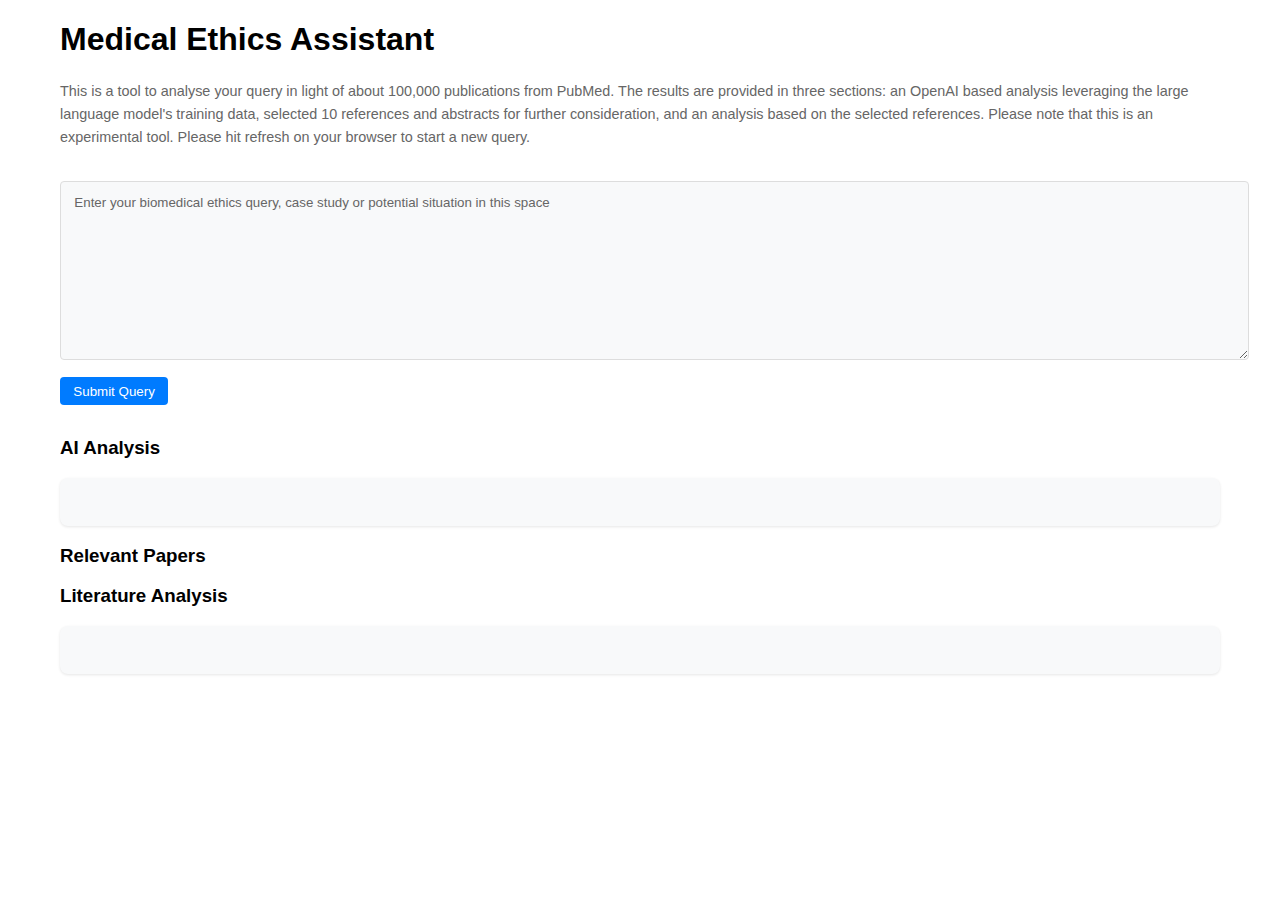
==== static/index.html @ f34444de "Initial commit" ====
<!DOCTYPE html>
<html>
<head>
    <title>Medical Ethics Assistant</title>
    <style>
    * {
        font-family: -apple-system, BlinkMacSystemFont, "Segoe UI", Roboto, Helvetica, Arial, sans-serif;
    }

    .container {
        max-width: 1200px;
        margin: 0 auto;
        padding: 0 20px;
        width: 100%;
        box-sizing: border-box;
    }

    .description {
        font-size: 0.9em;
        color: #666;
        margin: 1em 0 2em 0;
        line-height: 1.6;
    }

    .query-section {
        margin: 2em 0;
    }

    textarea {
        width: 100%;
        min-height: 150px;
        padding: 1em;
        margin-bottom: 1em;
        border: 1px solid #ddd;
        border-radius: 4px;
        background-color: #f8f9fa;
        font-family: inherit;
    }

    textarea::placeholder {
        color: #666;
    }

    button {
        padding: 0.5em 1em;
        background: #007bff;
        color: white;
        border: none;
        border-radius: 4px;
        cursor: pointer;
        font-family: inherit;
    }

    /* Analysis sections */
    .analysis-section {
        margin: 1em 0;
        padding: 1.5em;
        background: #f8f9fa;
        border-radius: 8px;
        box-shadow: 0 1px 3px rgba(0,0,0,0.1);
        width: 100%;
        box-sizing: border-box;
    }

    /* Content within analysis sections */
    .section-content {
        width: 100%;
        box-sizing: border-box;
    }

    /* Text formatting */
    .section-content p {
        margin: 1em 0;
        white-space: normal;
        word-wrap: break-word;
        overflow-wrap: break-word;
        line-height: 1.6;
    }

    .paper {
        margin: 1em 0;
        padding: 1.5em;
        border: 1px solid #e9ecef;
        border-radius: 8px;
        background: white;
    }

    .paper h4 {
        color: #2c3e50;
        margin-top: 0;
    }

    .paper p {
        margin: 0.5em 0;
    }

    .paper strong {
        color: #495057;
    }
    </style>
</head>
<body>
    <div class="container">
        <h1>Medical Ethics Assistant</h1>
        
        <div class="description">
            This is a tool to analyse your query in light of about 100,000 publications from PubMed. 
            The results are provided in three sections: an OpenAI based analysis leveraging the large 
            language model's training data, selected 10 references and abstracts for further consideration, 
            and an analysis based on the selected references. Please note that this is an experimental tool. 
            Please hit refresh on your browser to start a new query.
        </div>
        
        <div class="query-section">
            <form id="query-form">
                <textarea id="query" 
                    placeholder="Enter your biomedical ethics query, case study or potential situation in this space"></textarea>
                <button type="submit">Submit Query</button>
            </form>
        </div>

        <div id="response">
            <h3>AI Analysis</h3>
            <div id="general-analysis" class="analysis-section">
                <div class="section-content"></div>
            </div>
            
            <h3>Relevant Papers</h3>
            <div id="papers" class="papers-section"></div>
            
            <h3>Literature Analysis</h3>
            <div id="literature-analysis" class="analysis-section"></div>
        </div>
    </div>

    <script>
        document.getElementById('query-form').onsubmit = async function(e) {
            e.preventDefault();
            
            const response = await fetch('/api/ethical-guidance', {
                method: 'POST',
                headers: {
                    'Content-Type': 'application/json',
                },
                body: JSON.stringify({
                    text: document.getElementById('query').value,
                    max_results: 10
                })
            });
            
            const data = await response.json();
            displayResponse(data);
        };

        function displayResponse(response) {
            // Format AI analysis first
            const aiAnalysis = response.general_analysis
                .split('\n\n')
                .filter(para => para.trim())
                .map(para => `<p>${para.trim()}</p>`)
                .join('');
            
            document.querySelector('#general-analysis .section-content').innerHTML = aiAnalysis;
            
            // Format papers next
            const papersList = document.getElementById('papers');
            papersList.innerHTML = response.papers.map(paper => `
                <div class="paper">
                    <h4>${paper.title}</h4>
                    <p><strong>Year:</strong> ${paper.year || 'N/A'}</p>
                    <p><strong>Abstract:</strong> ${paper.abstract}</p>
                    <p><strong>Ethical Considerations:</strong> 
                        ${paper.ethical_considerations.length ? 
                            paper.ethical_considerations.join(', ') : 
                            'None specified'}
                    </p>
                </div>
            `).join('');
            
            // Format literature analysis last
            const litAnalysis = response.literature_analysis
                .split('\n\n')
                .map(para => `<p>${para.trim()}</p>`)
                .join('');
            
            document.getElementById('literature-analysis').innerHTML = 
                `<div class="section-content">${litAnalysis}</div>`;
        }
    </script>
</body>
</html>
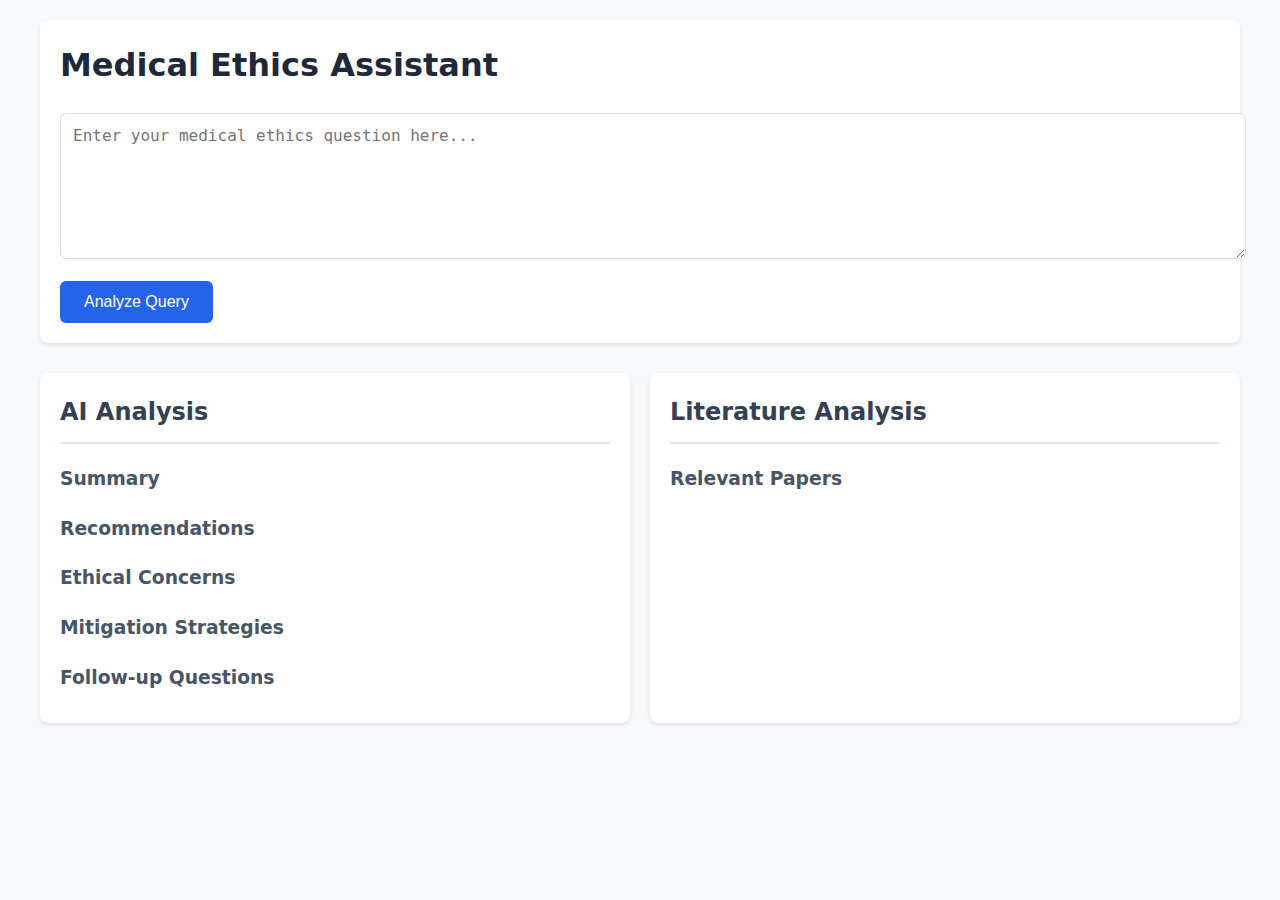
==== commit ba9995a5: "Update repository with complete working version including database and setup instructions" ====
--- a/static/index.html
+++ b/static/index.html
@@ -3,188 +3,329 @@
 <head>
     <title>Medical Ethics Assistant</title>
     <style>
-    * {
-        font-family: -apple-system, BlinkMacSystemFont, "Segoe UI", Roboto, Helvetica, Arial, sans-serif;
-    }
-
-    .container {
-        max-width: 1200px;
-        margin: 0 auto;
-        padding: 0 20px;
-        width: 100%;
-        box-sizing: border-box;
-    }
-
-    .description {
-        font-size: 0.9em;
-        color: #666;
-        margin: 1em 0 2em 0;
-        line-height: 1.6;
-    }
-
-    .query-section {
-        margin: 2em 0;
-    }
-
-    textarea {
-        width: 100%;
-        min-height: 150px;
-        padding: 1em;
-        margin-bottom: 1em;
-        border: 1px solid #ddd;
-        border-radius: 4px;
-        background-color: #f8f9fa;
-        font-family: inherit;
-    }
-
-    textarea::placeholder {
-        color: #666;
-    }
-
-    button {
-        padding: 0.5em 1em;
-        background: #007bff;
-        color: white;
-        border: none;
-        border-radius: 4px;
-        cursor: pointer;
-        font-family: inherit;
-    }
-
-    /* Analysis sections */
-    .analysis-section {
-        margin: 1em 0;
-        padding: 1.5em;
-        background: #f8f9fa;
-        border-radius: 8px;
-        box-shadow: 0 1px 3px rgba(0,0,0,0.1);
-        width: 100%;
-        box-sizing: border-box;
-    }
-
-    /* Content within analysis sections */
-    .section-content {
-        width: 100%;
-        box-sizing: border-box;
-    }
-
-    /* Text formatting */
-    .section-content p {
-        margin: 1em 0;
-        white-space: normal;
-        word-wrap: break-word;
-        overflow-wrap: break-word;
-        line-height: 1.6;
-    }
-
-    .paper {
-        margin: 1em 0;
-        padding: 1.5em;
-        border: 1px solid #e9ecef;
-        border-radius: 8px;
-        background: white;
-    }
-
-    .paper h4 {
-        color: #2c3e50;
-        margin-top: 0;
-    }
-
-    .paper p {
-        margin: 0.5em 0;
-    }
-
-    .paper strong {
-        color: #495057;
-    }
+        body {
+            font-family: -apple-system, system-ui, sans-serif;
+            max-width: 1200px;
+            margin: 0 auto;
+            padding: 20px;
+            line-height: 1.6;
+            color: #333;
+            background: #f7f9fc;
+        }
+
+        .query-box {
+            background: white;
+            padding: 20px;
+            border-radius: 8px;
+            box-shadow: 0 2px 4px rgba(0,0,0,0.1);
+            margin-bottom: 30px;
+        }
+
+        textarea {
+            width: 100%;
+            height: 120px;
+            padding: 12px;
+            border: 1px solid #ddd;
+            border-radius: 6px;
+            font-size: 16px;
+            margin-bottom: 15px;
+            resize: vertical;
+        }
+
+        button {
+            background: #2563eb;
+            color: white;
+            border: none;
+            padding: 12px 24px;
+            border-radius: 6px;
+            font-size: 16px;
+            cursor: pointer;
+            transition: background 0.2s;
+        }
+
+        button:hover { background: #1d4ed8; }
+        button:disabled { background: #93c5fd; cursor: not-allowed; }
+
+        .results {
+            display: grid;
+            grid-template-columns: 1fr 1fr;
+            gap: 20px;
+        }
+
+        .panel {
+            background: white;
+            padding: 20px;
+            border-radius: 8px;
+            box-shadow: 0 2px 4px rgba(0,0,0,0.1);
+        }
+
+        h1 { color: #1e293b; margin-top: 0; }
+        h2 { color: #334155; margin-top: 0; border-bottom: 2px solid #e2e8f0; padding-bottom: 10px; }
+        h3 { color: #475569; margin: 20px 0 10px; }
+
+        ul {
+            margin: 0;
+            padding-left: 20px;
+        }
+
+        li {
+            margin: 8px 0;
+            line-height: 1.5;
+        }
+
+        .paper {
+            background: #f8fafc;
+            padding: 15px;
+            margin: 15px 0;
+            border-radius: 6px;
+            border: 1px solid #e2e8f0;
+        }
+
+        .paper h4 {
+            margin: 0 0 10px;
+            color: #2563eb;
+        }
+
+        .status {
+            margin: 10px 0;
+            padding: 10px;
+            border-radius: 4px;
+            display: none;
+        }
+
+        .error {
+            background: #fee2e2;
+            color: #991b1b;
+        }
+
+        .loading {
+            background: #e0f2fe;
+            color: #075985;
+        }
+
+        .search-terms {
+            background: #f5f5f5;
+            padding: 15px;
+            border-radius: 8px;
+            margin-bottom: 20px;
+        }
+
+        .term-category {
+            margin-bottom: 15px;
+        }
+
+        .term-category h4 {
+            color: #2563eb;
+            margin-bottom: 5px;
+        }
+
+        .term-category ul {
+            margin: 0;
+            padding-left: 20px;
+        }
+
+        .term-category li {
+            color: #4b5563;
+        }
+
+        .terms-grid {
+            display: grid;
+            grid-template-columns: repeat(auto-fit, minmax(250px, 1fr));
+            gap: 20px;
+            margin-top: 15px;
+        }
+
+        .term-category {
+            background: #f8fafc;
+            padding: 15px;
+            border-radius: 6px;
+            border: 1px solid #e2e8f0;
+        }
+
+        .term-category h3 {
+            color: #2563eb;
+            margin: 0 0 10px 0;
+            font-size: 1.1em;
+        }
+
+        .term-category ul {
+            margin: 0;
+            padding-left: 20px;
+        }
+
+        .term-category li {
+            color: #4b5563;
+            margin: 5px 0;
+        }
     </style>
 </head>
 <body>
-    <div class="container">
+    <div class="query-box">
         <h1>Medical Ethics Assistant</h1>
-        
-        <div class="description">
-            This is a tool to analyse your query in light of about 100,000 publications from PubMed. 
-            The results are provided in three sections: an OpenAI based analysis leveraging the large 
-            language model's training data, selected 10 references and abstracts for further consideration, 
-            and an analysis based on the selected references. Please note that this is an experimental tool. 
-            Please hit refresh on your browser to start a new query.
-        </div>
-        
-        <div class="query-section">
-            <form id="query-form">
-                <textarea id="query" 
-                    placeholder="Enter your biomedical ethics query, case study or potential situation in this space"></textarea>
-                <button type="submit">Submit Query</button>
-            </form>
-        </div>
-
-        <div id="response">
-            <h3>AI Analysis</h3>
-            <div id="general-analysis" class="analysis-section">
-                <div class="section-content"></div>
+        <textarea id="query" placeholder="Enter your medical ethics question here..."></textarea>
+        <button id="submitBtn" onclick="submitQuery()">Analyze Query</button>
+        <div id="loading" class="status loading">Analyzing your query...</div>
+        <div id="error" class="status error"></div>
+    </div>
+
+    <div class="results-container">
+        <div class="results">
+            <div class="panel">
+                <h2>AI Analysis</h2>
+                <section>
+                    <h3>Summary</h3>
+                    <div id="summary"></div>
+                </section>
+                <section>
+                    <h3>Recommendations</h3>
+                    <ul id="recommendations"></ul>
+                </section>
+                <section>
+                    <h3>Ethical Concerns</h3>
+                    <ul id="concerns"></ul>
+                </section>
+                <section>
+                    <h3>Mitigation Strategies</h3>
+                    <ul id="strategies"></ul>
+                </section>
+                <section>
+                    <h3>Follow-up Questions</h3>
+                    <ul id="questions"></ul>
+                </section>
             </div>
-            
-            <h3>Relevant Papers</h3>
-            <div id="papers" class="papers-section"></div>
-            
-            <h3>Literature Analysis</h3>
-            <div id="literature-analysis" class="analysis-section"></div>
+
+            <div class="panel">
+                <h2>Literature Analysis</h2>
+                <div id="litAnalysis"></div>
+                <h3>Relevant Papers</h3>
+                <div id="papers"></div>
+            </div>
+
+            <div id="searchTerms"></div>
         </div>
     </div>
 
     <script>
-        document.getElementById('query-form').onsubmit = async function(e) {
-            e.preventDefault();
+        async function submitQuery() {
+            const button = document.getElementById('submitBtn');
+            const loading = document.getElementById('loading');
+            const error = document.getElementById('error');
             
-            const response = await fetch('/api/ethical-guidance', {
-                method: 'POST',
-                headers: {
-                    'Content-Type': 'application/json',
-                },
-                body: JSON.stringify({
-                    text: document.getElementById('query').value,
-                    max_results: 10
-                })
+            try {
+                const query = document.getElementById('query').value.trim();
+                if (!query) {
+                    throw new Error('Please enter a query');
+                }
+
+                // Reset UI
+                error.style.display = 'none';
+                button.disabled = true;
+                loading.style.display = 'block';
+                clearResults();
+
+                console.log('Submitting query:', query);
+                const response = await fetch('/api/ethical-guidance', {
+                    method: 'POST',
+                    headers: { 'Content-Type': 'application/json' },
+                    body: JSON.stringify({ text: query })
+                });
+
+                const data = await response.json();
+                console.log('Received response:', data);
+
+                if (data.status === 'success' && data.data) {
+                    displayResults(data.data);
+                } else {
+                    throw new Error(data.error || 'Failed to analyze query');
+                }
+
+            } catch (err) {
+                console.error('Error:', err);
+                error.textContent = err.message;
+                error.style.display = 'block';
+            } finally {
+                button.disabled = false;
+                loading.style.display = 'none';
+            }
+        }
+
+        function clearResults() {
+            ['summary', 'recommendations', 'concerns', 'strategies', 
+             'questions', 'litAnalysis', 'papers'].forEach(id => {
+                document.getElementById(id).innerHTML = '';
             });
+        }
+
+        function displayResults(data) {
+            // Display AI Analysis
+            const ai = data.ai_analysis;
+            document.getElementById('summary').textContent = ai.summary || 'No summary available';
             
-            const data = await response.json();
-            displayResponse(data);
-        };
-
-        function displayResponse(response) {
-            // Format AI analysis first
-            const aiAnalysis = response.general_analysis
-                .split('\n\n')
-                .filter(para => para.trim())
-                .map(para => `<p>${para.trim()}</p>`)
-                .join('');
-            
-            document.querySelector('#general-analysis .section-content').innerHTML = aiAnalysis;
-            
-            // Format papers next
-            const papersList = document.getElementById('papers');
-            papersList.innerHTML = response.papers.map(paper => `
-                <div class="paper">
-                    <h4>${paper.title}</h4>
-                    <p><strong>Year:</strong> ${paper.year || 'N/A'}</p>
-                    <p><strong>Abstract:</strong> ${paper.abstract}</p>
-                    <p><strong>Ethical Considerations:</strong> 
-                        ${paper.ethical_considerations.length ? 
-                            paper.ethical_considerations.join(', ') : 
-                            'None specified'}
-                    </p>
-                </div>
-            `).join('');
-            
-            // Format literature analysis last
-            const litAnalysis = response.literature_analysis
-                .split('\n\n')
-                .map(para => `<p>${para.trim()}</p>`)
-                .join('');
-            
-            document.getElementById('literature-analysis').innerHTML = 
-                `<div class="section-content">${litAnalysis}</div>`;
+            ['recommendations', 'concerns', 'mitigation_strategies', 'follow_up_questions'].forEach(key => {
+                const items = ai[key] || [];
+                const element = document.getElementById(key === 'mitigation_strategies' ? 'strategies' : 
+                                                     key === 'follow_up_questions' ? 'questions' : key);
+                element.innerHTML = items.length ? 
+                    items.map(item => `<li>${item}</li>`).join('') :
+                    '<li>No items available</li>';
+            });
+
+            // Display Literature Analysis and Papers
+            const litAnalysisDiv = document.getElementById('litAnalysis');
+            const papersDiv = document.getElementById('papers');
+
+            if (data.relevant_papers?.length) {
+                // Display literature analysis only if we have papers
+                litAnalysisDiv.innerHTML = 
+                    (data.literature_analysis || 'No literature analysis available')
+                        .split('\n')
+                        .map(p => p.trim() ? `<p>${p}</p>` : '')
+                        .join('');
+
+                // Display papers
+                papersDiv.innerHTML = data.relevant_papers.map(paper => `
+                    <div class="paper">
+                        <h4>${paper.title}</h4>
+                        <p><strong>Authors:</strong> ${paper.authors?.map(a => a.last_name).join(', ') || 'N/A'} (${paper.year || 'N/A'})</p>
+                        <p><strong>Journal:</strong> ${paper.journal || 'N/A'}</p>
+                        ${paper.abstract ? `<p><strong>Abstract:</strong> ${paper.abstract}</p>` : ''}
+                        ${paper.ethical_considerations?.length ?
+                            `<p><strong>Ethical Considerations:</strong> ${paper.ethical_considerations.join(', ')}</p>` :
+                            ''}
+                        ${paper.score ? `<p><strong>Relevance Score:</strong> ${paper.score.toFixed(2)}</p>` : ''}
+                    </div>
+                `).join('');
+            } else {
+                // If no papers found, show appropriate message in both sections
+                litAnalysisDiv.innerHTML = '<p>No literature analysis available - no relevant papers found in database.</p>';
+                papersDiv.innerHTML = '<p>No relevant papers found in database.</p>';
+            }
+
+            // Display Search Terms
+            const searchTermsDiv = document.getElementById('searchTerms');
+            if (data.search_terms && Object.keys(data.search_terms).length > 0) {
+                let searchTermsHtml = `
+                    <div class="panel search-terms">
+                        <h2>Search Terms Used</h2>
+                        <div class="terms-grid">`;
+                
+                for (const [category, terms] of Object.entries(data.search_terms)) {
+                    if (terms && terms.length > 0) {
+                        searchTermsHtml += `
+                            <div class="term-category">
+                                <h3>${category.replace(/_/g, ' ').replace(/\b\w/g, c => c.toUpperCase())}</h3>
+                                <ul>
+                                    ${terms.map(term => `<li>${term}</li>`).join('')}
+                                </ul>
+                            </div>`;
+                    }
+                }
+                
+                searchTermsHtml += `
+                    </div>
+                </div>`;
+                searchTermsDiv.innerHTML = searchTermsHtml;
+            }
         }
     </script>
 </body>
